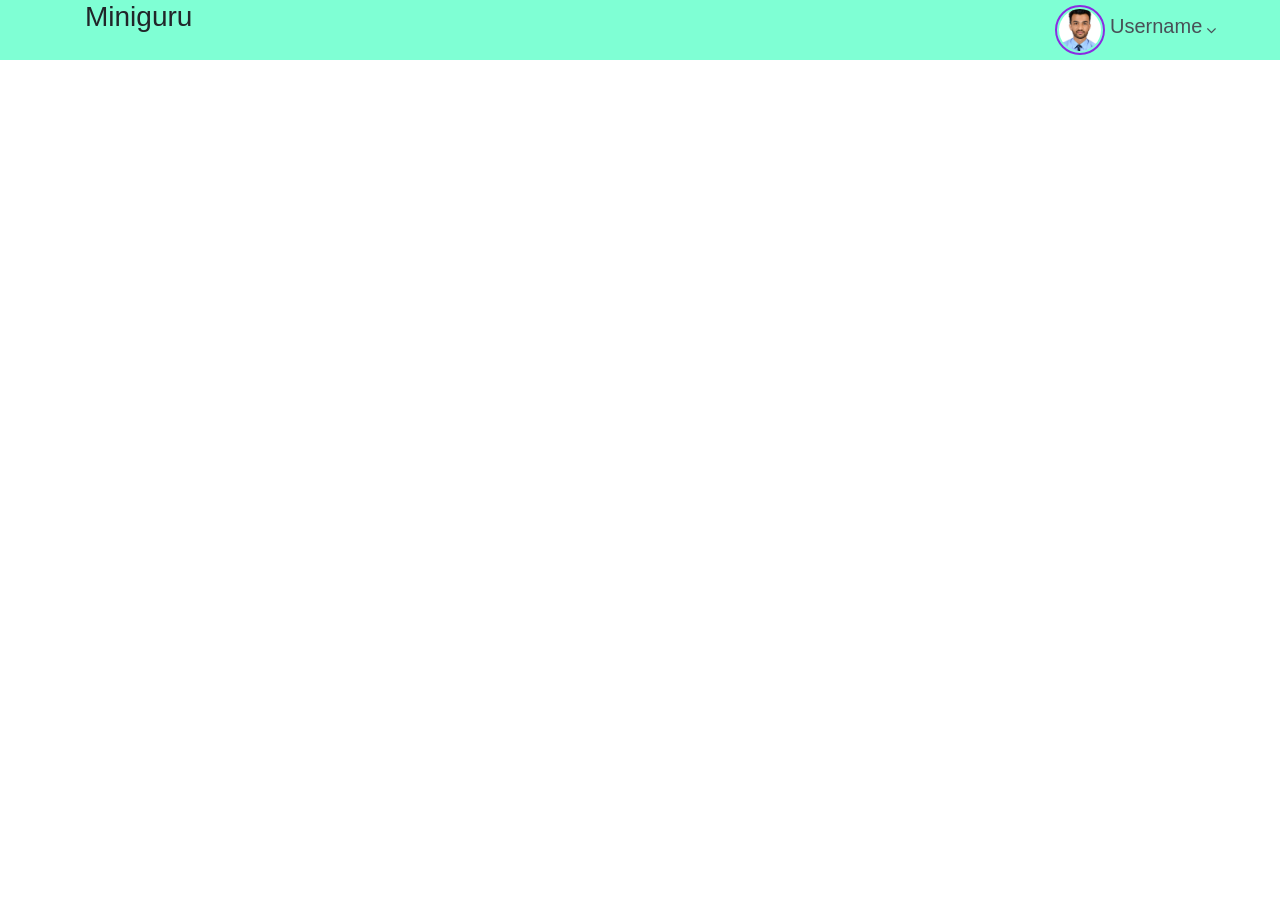
==== index.html @ 3ddffb48 "first commit" ====
<!DOCTYPE html>
<html>

<head>
    <title>Miniguru</title>
    <!-- custom css file -->
    <link rel="stylesheet" href="./assets/css/index.css">
    <!-- bootstrap css -->
    <link rel="stylesheet" href="./node_modules/bootstrap/dist/css/bootstrap.min.css">
    <!-- font-awesome -->
    <link rel="stylesheet" href="https://cdnjs.cloudflare.com/ajax/libs/font-awesome/4.7.0/css/font-awesome.min.css">


    <!-- jquery functions -->
    <script type="text/javascript" src="./node_modules/jquery/dist/jquery.js"></script>
    <script src="./node_modules/jquery/dist/jquery.min.js"></script>
    <!-- popper.js
    <script type="text/javascript" src="./node_modules/popper.js/dist/popper.min.js"></script> -->
    <!-- bootstrap javascript -->
    <script src="./node_modules/bootstrap/dist/js/bootstrap.bundle.min.js"></script>
    <script src="./node_modules/bootstrap/dist/js/bootstrap.js"></script>
    <script src="./node_modules/bootstrap/dist/js/bootstrap.min.js"></script>


</head>

<body>
    <header>
        <div style="height: 60px; background-color: aquamarine;">
            <div class="container">
                <div class="row">
                    <div class="col-10">
                        <h3>Miniguru</h3>
                    </div>
                    <div class="col-2 header-right">
                        <div class="dropdown">
                            <a class="logged-user" style="text-decoration: none;" href="#" data-toggle="dropdown"
                                aria-expanded="false">
                                <img src='./assets/images/user.jpg' class="avatar">
                                <span style="align-self: center;">
                                    <h5>Username</h5>
                                </span>
                                <i class="fa fa-angle-down ml-1" id="dropdownMenuProfile"></i>
                            </a>
                            <div class="dropdown-menu" aria-labelledby="dropdownMenuProfile">
                                <a class="dropdown-item" href="#" data-toggle="modal"
                                    data-target="#aboutModal">About</a>
                                <a class="dropdown-item" href="#" id="subscription">Subscription</a>
                                <a class="dropdown-item" href="help.html">Help</a>
                                <a class="dropdown-item" href="#">Signout</a>
                            </div>
                        </div>
                        <!-- Modal -->
                        <div class="modal fade" id="aboutModal" tabindex="-1" role="dialog" aria-labelledby="aboutModal"
                            aria-hidden="true">
                            <div class="modal-dialog modal-dialog-centered" role="document">
                                <div class="modal-content">
                                    <div class="modal-header">
                                        <h5 class="modal-title" id="aboutModal">About</h5>
                                        <button type="button" class="close" data-dismiss="modal" aria-label="Close">
                                            <span aria-hidden="true">&times;</span>
                                        </button>
                                    </div>
                                    <div class="modal-body">
                                        <div class="container">
                                            <!-- User Details -->
                                            <div id="details">
                                                <table>
                                                    <tr>
                                                        <td>Name:</td>
                                                        <td id="parent-name">Prakash Kulkarni</td>
                                                    </tr>
                                                    <tr>
                                                        <td>Relation:</td>
                                                        <td id="relation">Father</td>
                                                    </tr>
                                                    <tr>
                                                        <td>Name of child:</td>
                                                        <td id="child-name">Ajay Kulkarni</td>
                                                    </tr>
                                                    <tr>
                                                        <td>Date of Birth:</td>
                                                        <td id="dob">15-08-1999</td>
                                                    </tr>
                                                    <tr>
                                                        <td>Username(child):</td>
                                                        <td id="child-username">ajay15</td>
                                                    </tr>
                                                    <tr>
                                                        <td>Email:</td>
                                                        <td id="email">abc@gmail.com</td>
                                                    </tr>
                                                </table>
                                            </div>
                                            <!-- /User Details -->

                                            <!-- Edit Details Form -->
                                            <div id="edit-details-form" style="display: none;">
                                                <form>
                                                    <div class="form-group row">
                                                        <label for="name" class="col-sm-5 col-form-label">Name</label>
                                                        <div class="col-sm-7">
                                                            <input type="text" class="form-control" id="name"
                                                                placeholder="Enter name" required="required">
                                                        </div>
                                                    </div>
                                                    <div class="form-group row">
                                                        <label for="relation"
                                                            class="col-sm-5 col-form-label">Relation</label>
                                                        <div class="col-sm-7">
                                                            <input type="text" class="form-control" id="relation"
                                                                placeholder="Enter relation" required="required">
                                                        </div>
                                                    </div>
                                                    <div class="form-group row">
                                                        <label for="child-name" class="col-sm-5 col-form-label">Name of
                                                            child</label>
                                                        <div class="col-sm-7">
                                                            <input type="text" class="form-control" id="child-name"
                                                                placeholder="Enter child's name" required="required">
                                                        </div>
                                                    </div>
                                                    <div class="form-group row">
                                                        <label for="dob" class="col-sm-5 col-form-label">Date of
                                                            Birth</label>
                                                        <div class="col-sm-7">
                                                            <input type="date" class="form-control" id="dob" required="required">
                                                        </div>
                                                    </div>
                                                    <div class="form-group row">
                                                        <label for="child-username"
                                                            class="col-sm-5 col-form-label">Username(child)</label>
                                                        <div class="col-sm-7">
                                                            <input type="text" class="form-control" id="child-username"
                                                                placeholder="Enter child's username" required="required">
                                                        </div>
                                                    </div>
                                                    <div class="form-group row">
                                                        <label for="email" class="col-sm-5 col-form-label">Email</label>
                                                        <div class="col-sm-7">
                                                            <input type="email" class="form-control" id="email"
                                                                placeholder="Enter email" required="required">
                                                        </div>
                                                    </div>
                                                    <button type="submit" class="btn btn-primary">Save</button>
                                                </form>
                                            </div>
                                            <!-- /Edit Details Form -->
                                        </div>
                                    </div>
                                    <div class="modal-footer">
                                        <button type="button" class="btn btn-secondary" id="edit-details-btn">
                                            Edit
                                        </button>
                                        <button type="button" class="btn btn-primary" data-dismiss="modal">
                                            Save
                                        </button>
                                    </div>
                                </div>
                            </div>
                        </div>
                        <!-- /Modal -->
                    </div>
                </div>
            </div>
        </div>

    </header>
    <main></main>

    <script>
        $(function () {
            $('#edit-details-btn').click(function () {
                $('#details,.modal-footer').hide();
                $('#edit-details-form').show();
            });

            $('#subscription').click(function () {
                $('main').load('subscription.html');
            });
        });

        

    </script>

</body>

</html>
---- assets/css/index.css ----
.avatar{
    display: inline-block;
    width: 50px;
    height: 50px;
    padding: 2px;
    margin:5px;
    border: 2px blueviolet solid;
    border-radius: 50%;
    
    object-fit: cover;
  }

  .avatar:hover{
      border: 2px greenyellow solid;   
  }

  .logged-user {
    display: flex;
    align-items: center;
    color: #495057;
    margin-left: 15px;
}

.logged-user i {
    display: block;
}

.header-right {
    display: flex;
    align-items: center;
}
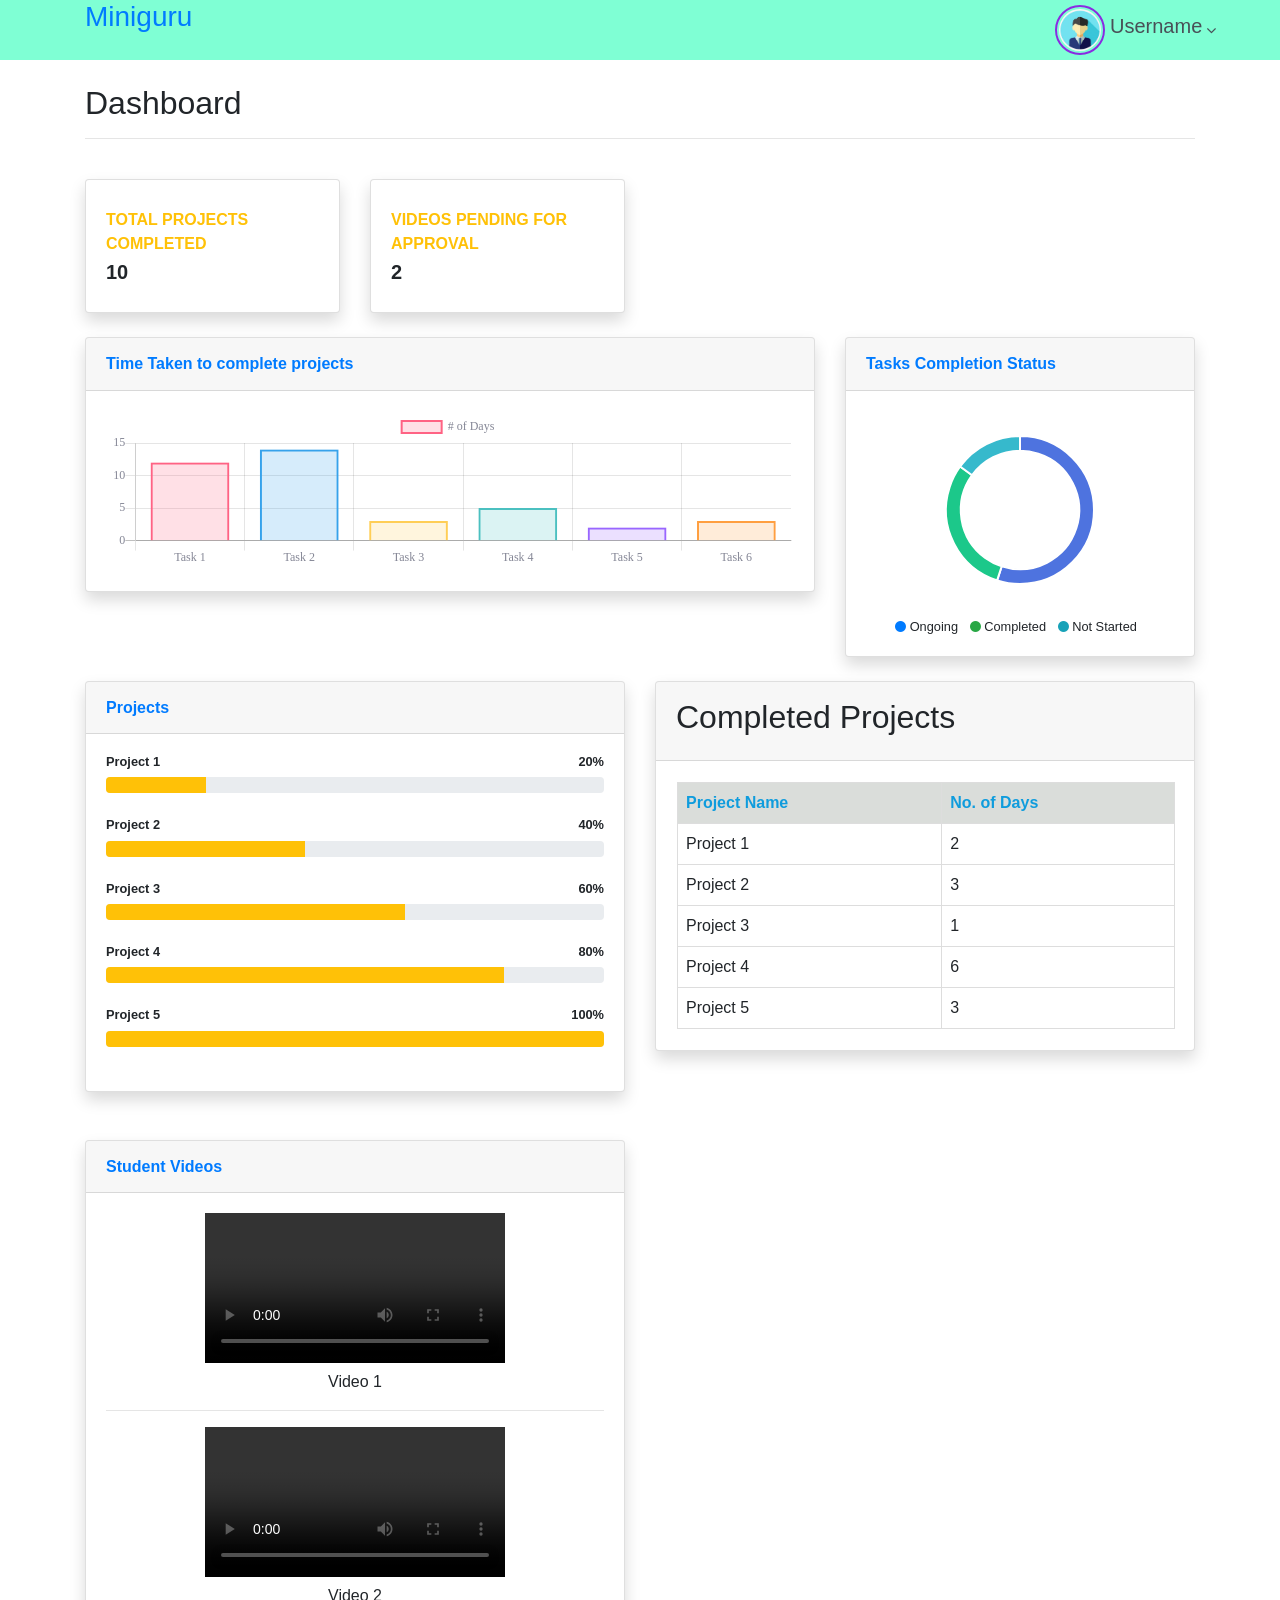
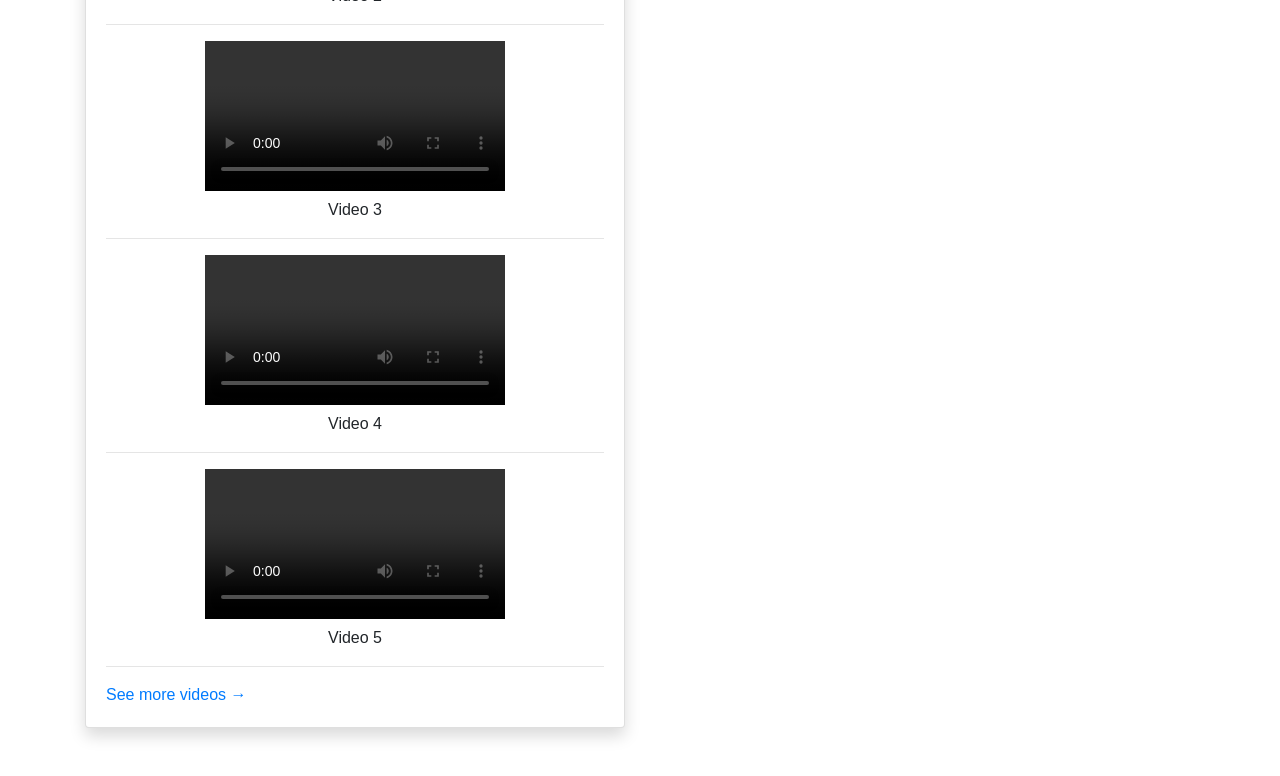
==== commit ea4ec0ff: "Added dashboard content" ====
--- a/index.html
+++ b/index.html
@@ -2,6 +2,13 @@
 <html>
 
 <head>
+
+    <meta charset="utf-8">
+    <meta http-equiv="X-UA-Compatible" content="IE=edge">
+    <meta name="viewport" content="width=device-width, initial-scale=1, shrink-to-fit=no">
+    <meta name="description" content="">
+
+
     <title>Miniguru</title>
     <!-- custom css file -->
     <link rel="stylesheet" href="./assets/css/index.css">
@@ -21,6 +28,35 @@
     <script src="./node_modules/bootstrap/dist/js/bootstrap.js"></script>
     <script src="./node_modules/bootstrap/dist/js/bootstrap.min.js"></script>
 
+    <style>
+        table {
+            position: relative;
+            margin: 1px;
+            width: 100%;
+            border: 1px solid rgb(165, 170, 170);
+            border-radius: 10px;
+            border-collapse: collapse;
+        }
+
+        th {
+            padding-top: 12px;
+            padding-bottom: 12px;
+            text-align: left;
+            background-color: #daddda;
+            color: rgb(15, 156, 221);
+        }
+
+        tr:hover {
+            background-color: rgb(245, 241, 241);
+        }
+
+        td,
+        th {
+            border: 1px solid #ddd;
+            padding: 8px;
+        }
+    </style>
+
 
 </head>
 
@@ -30,7 +66,9 @@
             <div class="container">
                 <div class="row">
                     <div class="col-10">
-                        <h3>Miniguru</h3>
+                        <a href="index.html" style="text-decoration: none;">
+                            <h3>Miniguru</h3>
+                        </a>
                     </div>
                     <div class="col-2 header-right">
                         <div class="dropdown">
@@ -43,144 +81,199 @@
                                 <i class="fa fa-angle-down ml-1" id="dropdownMenuProfile"></i>
                             </a>
                             <div class="dropdown-menu" aria-labelledby="dropdownMenuProfile">
-                                <a class="dropdown-item" href="#" data-toggle="modal"
-                                    data-target="#aboutModal">About</a>
-                                <a class="dropdown-item" href="#" id="subscription">Subscription</a>
+                                <a class="dropdown-item" href="about.html">About</a>
+                                <a class="dropdown-item" href="subscription.html" id="subscription">Subscription</a>
                                 <a class="dropdown-item" href="help.html">Help</a>
-                                <a class="dropdown-item" href="#">Signout</a>
-                            </div>
-                        </div>
-                        <!-- Modal -->
-                        <div class="modal fade" id="aboutModal" tabindex="-1" role="dialog" aria-labelledby="aboutModal"
-                            aria-hidden="true">
-                            <div class="modal-dialog modal-dialog-centered" role="document">
-                                <div class="modal-content">
-                                    <div class="modal-header">
-                                        <h5 class="modal-title" id="aboutModal">About</h5>
-                                        <button type="button" class="close" data-dismiss="modal" aria-label="Close">
-                                            <span aria-hidden="true">&times;</span>
-                                        </button>
-                                    </div>
-                                    <div class="modal-body">
-                                        <div class="container">
-                                            <!-- User Details -->
-                                            <div id="details">
-                                                <table>
-                                                    <tr>
-                                                        <td>Name:</td>
-                                                        <td id="parent-name">Prakash Kulkarni</td>
-                                                    </tr>
-                                                    <tr>
-                                                        <td>Relation:</td>
-                                                        <td id="relation">Father</td>
-                                                    </tr>
-                                                    <tr>
-                                                        <td>Name of child:</td>
-                                                        <td id="child-name">Ajay Kulkarni</td>
-                                                    </tr>
-                                                    <tr>
-                                                        <td>Date of Birth:</td>
-                                                        <td id="dob">15-08-1999</td>
-                                                    </tr>
-                                                    <tr>
-                                                        <td>Username(child):</td>
-                                                        <td id="child-username">ajay15</td>
-                                                    </tr>
-                                                    <tr>
-                                                        <td>Email:</td>
-                                                        <td id="email">abc@gmail.com</td>
-                                                    </tr>
-                                                </table>
-                                            </div>
-                                            <!-- /User Details -->
-
-                                            <!-- Edit Details Form -->
-                                            <div id="edit-details-form" style="display: none;">
-                                                <form>
-                                                    <div class="form-group row">
-                                                        <label for="name" class="col-sm-5 col-form-label">Name</label>
-                                                        <div class="col-sm-7">
-                                                            <input type="text" class="form-control" id="name"
-                                                                placeholder="Enter name" required="required">
-                                                        </div>
-                                                    </div>
-                                                    <div class="form-group row">
-                                                        <label for="relation"
-                                                            class="col-sm-5 col-form-label">Relation</label>
-                                                        <div class="col-sm-7">
-                                                            <input type="text" class="form-control" id="relation"
-                                                                placeholder="Enter relation" required="required">
-                                                        </div>
-                                                    </div>
-                                                    <div class="form-group row">
-                                                        <label for="child-name" class="col-sm-5 col-form-label">Name of
-                                                            child</label>
-                                                        <div class="col-sm-7">
-                                                            <input type="text" class="form-control" id="child-name"
-                                                                placeholder="Enter child's name" required="required">
-                                                        </div>
-                                                    </div>
-                                                    <div class="form-group row">
-                                                        <label for="dob" class="col-sm-5 col-form-label">Date of
-                                                            Birth</label>
-                                                        <div class="col-sm-7">
-                                                            <input type="date" class="form-control" id="dob" required="required">
-                                                        </div>
-                                                    </div>
-                                                    <div class="form-group row">
-                                                        <label for="child-username"
-                                                            class="col-sm-5 col-form-label">Username(child)</label>
-                                                        <div class="col-sm-7">
-                                                            <input type="text" class="form-control" id="child-username"
-                                                                placeholder="Enter child's username" required="required">
-                                                        </div>
-                                                    </div>
-                                                    <div class="form-group row">
-                                                        <label for="email" class="col-sm-5 col-form-label">Email</label>
-                                                        <div class="col-sm-7">
-                                                            <input type="email" class="form-control" id="email"
-                                                                placeholder="Enter email" required="required">
-                                                        </div>
-                                                    </div>
-                                                    <button type="submit" class="btn btn-primary">Save</button>
-                                                </form>
-                                            </div>
-                                            <!-- /Edit Details Form -->
-                                        </div>
-                                    </div>
-                                    <div class="modal-footer">
-                                        <button type="button" class="btn btn-secondary" id="edit-details-btn">
-                                            Edit
-                                        </button>
-                                        <button type="button" class="btn btn-primary" data-dismiss="modal">
-                                            Save
-                                        </button>
-                                    </div>
+                                <a class="dropdown-item" href="home.html">Signout</a>
+                            </div>
+                        </div>
+                    </div>
+                </div>
+            </div>
+        </div>
+
+    </header>
+    <main>
+        <div class="container">
+            <div class="row">
+                <div class="col-12 mb-4 mt-4">
+                    <h2>Dashboard</h2>
+                    <hr>
+                </div>
+            </div>
+            <div class="row">
+                <div class="col-xl-3 col-md-6 mb-4">
+                    <div class="card border-left-warning shadow h-100 py-2">
+                        <div class="card-body">
+                            <div class="row no-gutters align-items-center">
+                                <div class="col mr-2">
+                                    <div class="text-xs font-weight-bold text-warning text-uppercase mb-1">Total
+                                        Projects Completed</div>
+                                    <div class="h5 mb-0 font-weight-bold text-gray-800">10</div>
                                 </div>
                             </div>
                         </div>
-                        <!-- /Modal -->
-                    </div>
+                    </div>
+                </div>
+                <div class="col-xl-3 col-md-6 mb-4">
+                    <div class="card border-left-warning shadow h-100 py-2">
+                        <div class="card-body">
+                            <div class="row no-gutters align-items-center">
+                                <div class="col mr-2">
+                                    <div class="text-xs font-weight-bold text-warning text-uppercase mb-1">Videos
+                                        pending for approval</div>
+                                    <div class="h5 mb-0 font-weight-bold text-gray-800">2</div>
+                                </div>
+                            </div>
+                        </div>
+                    </div>
+                </div>
+            </div>
+            <div class="row">
+
+                <!-- Area Chart -->
+                <div class="col-xl-8 col-lg-7">
+                    <div class="card shadow mb-4">
+                        <!-- Card Header - Dropdown -->
+                        <div class="card-header py-3 d-flex flex-row align-items-center justify-content-between">
+                            <h6 class="m-0 font-weight-bold text-primary">Time Taken to complete projects</h6>
+                        </div>
+                        <!-- Card Body -->
+                        <div class="card-body">
+                            <div class="chart-area">
+                                <canvas id="myAreaChart"></canvas>
+                            </div>
+                        </div>
+                    </div>
+                </div>
+
+                <!-- Pie Chart -->
+                <div class="col-xl-4 col-lg-5">
+                    <div class="card shadow mb-4">
+                        <!-- Card Header - Dropdown -->
+                        <div class="card-header py-3 d-flex flex-row align-items-center justify-content-between">
+                            <h6 class="m-0 font-weight-bold text-primary">Tasks Completion Status</h6>
+                        </div>
+                        <!-- Card Body -->
+                        <div class="card-body">
+                            <div class="chart-pie pt-4 pb-2">
+                                <canvas id="myPieChart"></canvas>
+                            </div>
+                            <div class="mt-4 text-center small">
+                                <span class="mr-2">
+                                    <i class="fa fa-circle text-primary"></i> Ongoing
+                                </span>
+                                <span class="mr-2">
+                                    <i class="fa fa-circle text-success"></i> Completed
+                                </span>
+                                <span class="mr-2">
+                                    <i class="fa fa-circle text-info"></i> Not Started
+                                </span>
+                            </div>
+                        </div>
+                    </div>
+                </div>
+            </div>
+
+
+            <div class="row">
+                <div class="col-lg-6 mb-4">
+
+                    <!-- Project Card Example -->
+                    <div class="card shadow mb-4" id="report">
+                        <div class="card-header py-3">
+                            <h6 class="m-0 font-weight-bold text-primary">Projects</h6>
+                        </div>
+                        <div class="card-body" id="task-progress">
+
+                        </div>
+                    </div>
+                </div>
+                <div class="col mb-4">
+                    <div class="card shadow">
+                        <div class="card-header py-3">
+                            <h2>Completed Projects</h2>
+                        </div>
+                        <div class="card-body">
+                            <table id="projects-table">
+                                <tr>
+                                    <th>Project Name</th>
+                                    <th>No. of Days</th>
+                                </tr>
+                            </table>
+                        </div>
+                    </div>
+                </div>
+
+            </div>
+
+            <div class="row">
+                <div class="col-lg-6 mb-4">
+                    <!-- Videos -->
+                    <div class="card shadow mb-4">
+                        <div class="card-header py-3">
+                            <h6 class="m-0 font-weight-bold text-primary">Student Videos</h6>
+                        </div>
+                        <div class="card-body">
+                            <div id="student-videos"></div>
+
+                            <a target="_blank" rel="nofollow" href="#">See more videos &rarr;</a>
+                        </div>
+                    </div>
+
+
                 </div>
             </div>
         </div>
 
-    </header>
-    <main></main>
+        </div>
+    </main>
+
+
+
+    <script src="assets/js/chart.js/Chart.min.js"></script>
+    <script src="assets/js/chart-area-demo.js"></script>
+    <script src="assets/js/chart-pie-demo.js"></script>
+
 
     <script>
         $(function () {
-            $('#edit-details-btn').click(function () {
-                $('#details,.modal-footer').hide();
-                $('#edit-details-form').show();
-            });
-
-            $('#subscription').click(function () {
-                $('main').load('subscription.html');
-            });
+            const PROJECTS = [
+                { name: 'Project 1', days: 2, progress: '20%' },
+                { name: 'Project 2', days: 3, progress: '40%' },
+                { name: 'Project 3', days: 1, progress: '60%' },
+                { name: 'Project 4', days: 6, progress: '80%' },
+                { name: 'Project 5', days: 3, progress: '100%' },
+            ];
+
+            const VIDEOS = ['Video 1','Video 2','Video 3','Video 4','Video 5',];
+
+            for (var i in PROJECTS) {
+                $('#projects-table').append(
+                    "<tr><td>" + PROJECTS[i].name + "</td><td>" + PROJECTS[i].days + "</td></tr>"
+                );
+                $('#task-progress').append(
+                    "<h4 class='small font-weight-bold'>" + PROJECTS[i].name +
+                    " <span class='float-right'>" + PROJECTS[i].progress +
+                    "</span></h4><div class='progress mb-4'><div class='progress-bar bg-warning' role='progressbar' style='width: "
+                    + PROJECTS[i].progress + "' aria-valuenow='20' aria-valuemin='0' aria-valuemax='100'></div></div>"
+                );
+            }
+
+            for(var j in VIDEOS){
+            $('#student-videos').append(
+                "<div class='text-center'>"+
+                          "<video controls>"+
+                            "<source src='assets/videos/tlab1.mp4' type='video/mp4'>"+
+                          "</video>"+
+                          "<p>"+VIDEOS[j]+"</p>"+
+                          "<hr>"+
+                        "</div>" 
+            );}
+
         });
 
-        
+
 
     </script>
 
--- a/assets/css/index.css
+++ b/assets/css/index.css
@@ -29,3 +29,9 @@
     display: flex;
     align-items: center;
 }
+
+.chart-area {
+    position: relative;
+    height: 10rem;
+    width: 100%;
+  }
